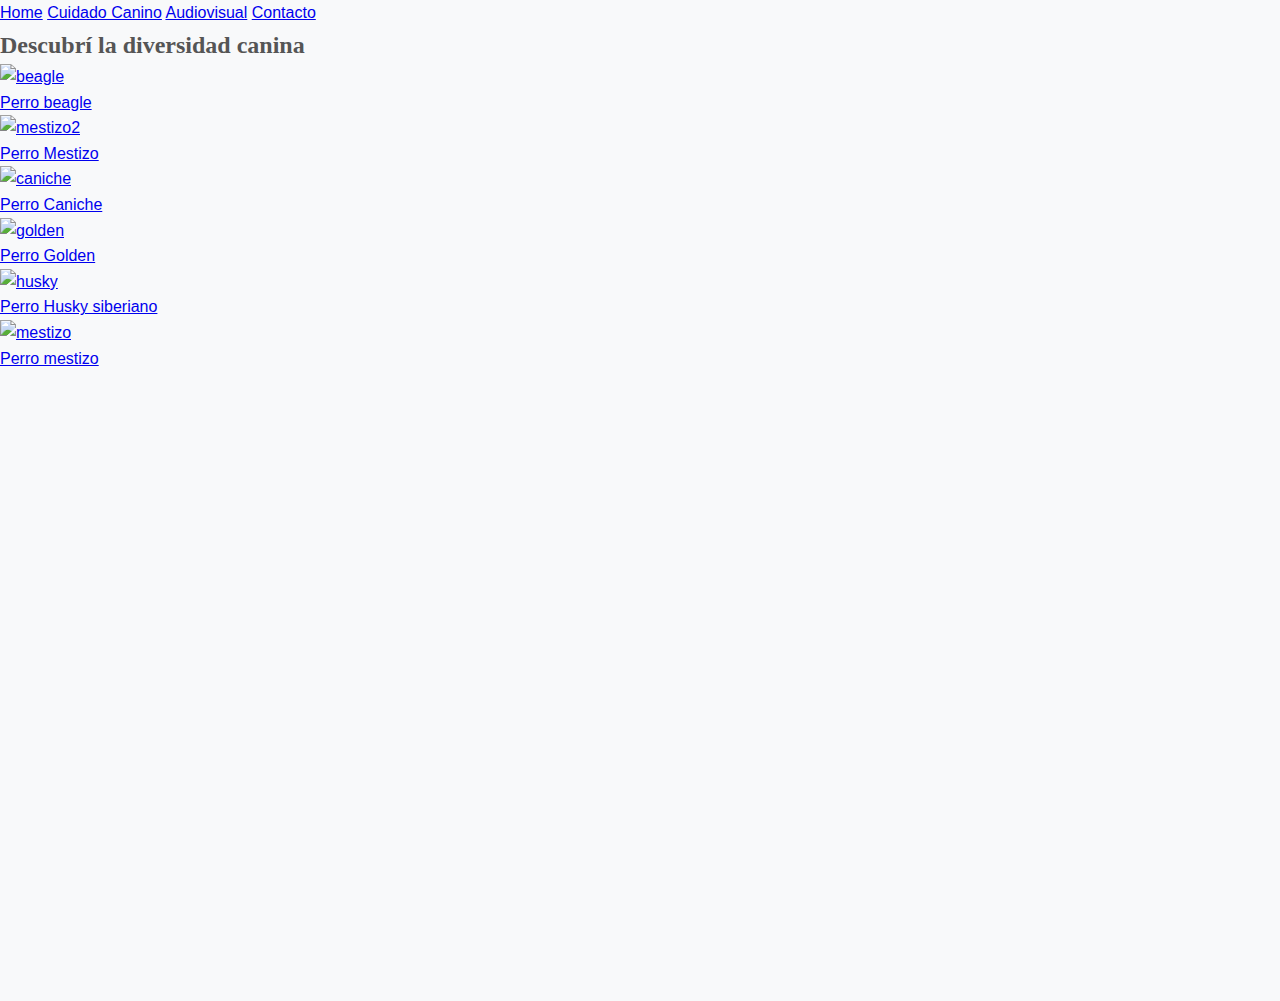
==== audiovisual.html @ 7851dc55 "prueba" ====
<!DOCTYPE html>
<html lang="es">
<head>
  <meta charset="UTF-8">
  <meta name="viewport" content="width=device-width, initial-scale=1.0">
  <title>Actividad Practica 01</title>
  <meta name="description" content="Actividad Practica 01 - Proyecto Integrador I - 2024">
  <meta name="author" content="Grupo 2 - Basualdo/Cuda/Heredia/Juarez/Lopez">
  <link rel="icon" href="URL del favicon" type="image/x-icon">
  <link rel="stylesheet" href="../assets/css/style.css">
  <script src="../assets/js/script.js"></script>
   
</head>

<body>

<!--Barra de Navegacion-->

<nav class="navbar" id="navbar">
  <div class="container-fluid">
    <a href="index.html">Home</a>
    <a href="cuidado_canino.html">Cuidado Canino</a>
    <a href="audiovisual.html">Audiovisual</a>
    <a href="contacto.html">Contacto</a>
  
    
  </div>
</nav>
 
<h2> Descubrí la diversidad canina </h2>
    <section class="centrado">
      <div class="gallery">
         <a href="assets/img/beagle.jpg" target="_blank"><img src="assets/img/beagle.jpg" alt="beagle" width="600"> 
          <div class="desc"> Perro beagle</div>
      </div>

      <div class="gallery">
         <a href="assets/img/mestizo2.jpg" target="_blank"><img src="assets/img/mestizo2.jpg" alt="mestizo2" width="600">
          <div class="desc"> Perro Mestizo </div>
     </div>

      <div class="gallery">
         <a href="assets/img/caniche.jpg" target="_blank"><img src="assets/img/caniche.jpg" alt="caniche" width="600">
         <div class="desc"> Perro Caniche </div>
     </div>
    
     <div class="gallery">
         <a href="assets/img/golden.jpg" target="_blank"> <img src="assets/img/golden.jpg" alt="golden" width="600">
         <div class="desc"> Perro Golden</div>
     </div>

     <div class="gallery">
         <a href="assets/img/husky.jpg" target="_blank"><img src="assets/img/husky.jpg" alt="husky" width="600">
         <div class="desc"> Perro Husky siberiano </div>
     </div>

     <div class="gallery">
         <a href="assets/img/mestizo.jpg" target="_blank"> <img src="assets/img/mestizo.jpg" alt="mestizo" width="600">
          <div class="desc"> Perro mestizo</div>
     </div>
        
        
    </section>



  <section class="centrado"> 
    <div class="video-container">
        <video src="assets/img/perros jugando 1.MP4" autoplay muted></video>
    </div>

    <div class="video-container">
        <video src="assets/img/perros jugando 2.MP4" autoplay muted></video>
    </div>

    <div class="video-container">
        <video src="assets/img/perros jugando 3.MP4" autoplay muted></video>
    </div>

    <div class="video-container">
        <video src="assets/img/perros jugando 4.MP4" autoplay muted></video>
    </div>
   
    </section>


    
  <footer>

  </footer>
  
</body>

</html>
---- assets/css/style.css ----
body {
  font-family: 'Montserrat', sans-serif;
  line-height: 1.6;
  color: #333;
  margin: 0;
  padding: 0;
  background-color: #f8f9fa;
}
header {
  background-color: #ffcc80;
  padding: 20px;
  text-align: center;
}
header h1 {
  font-family: 'Chewy', cursive;
  margin: 0;
  color: #555;
}
header ul {
  list-style: none;
  padding: 0;
}
header ul li {
  display: inline;
  margin-right: 15px;
}
header ul li a:hover {
  color: #f2f2f2;
}

header ul li a {
  text-decoration: none;
  color: #333;
  font-weight: bold;
}
header ul li a.active {
  color: #555;
}
h2 {
  font-family: 'Chewy', cursive;
  color: #555;

  margin: 0;
  padding: 0;
}
.container {
  max-width: 100%;
  margin: 0 auto;
  padding: 20px;
}
.container h3 {
  font-family: 'Chewy', cursive;
  color: #555;
}
.container p {
  margin-bottom: 20px;
}
.image {
  float: right;
  margin: 0 0 20px 20px;
  max-width: 25%;
  height: auto;
}


.image2 {
  float: left;
  margin: 0 20px 20px 0;
  max-width: 25%;
  height: auto;
}
.article {
float: left;
width: 70%;
background-color: #FFF;
padding: 10px;
margin: 10px;
border: 1px solid #CCC;
}
.image3 {
  float: right;
  clear: both;
  margin: 0 0 20px 20px;
  max-width: 25%;
  height: auto;
}
.footer {
  background-color: #ffcc80;
  text-align: center;
  padding: 10px;
  clear: both;
}
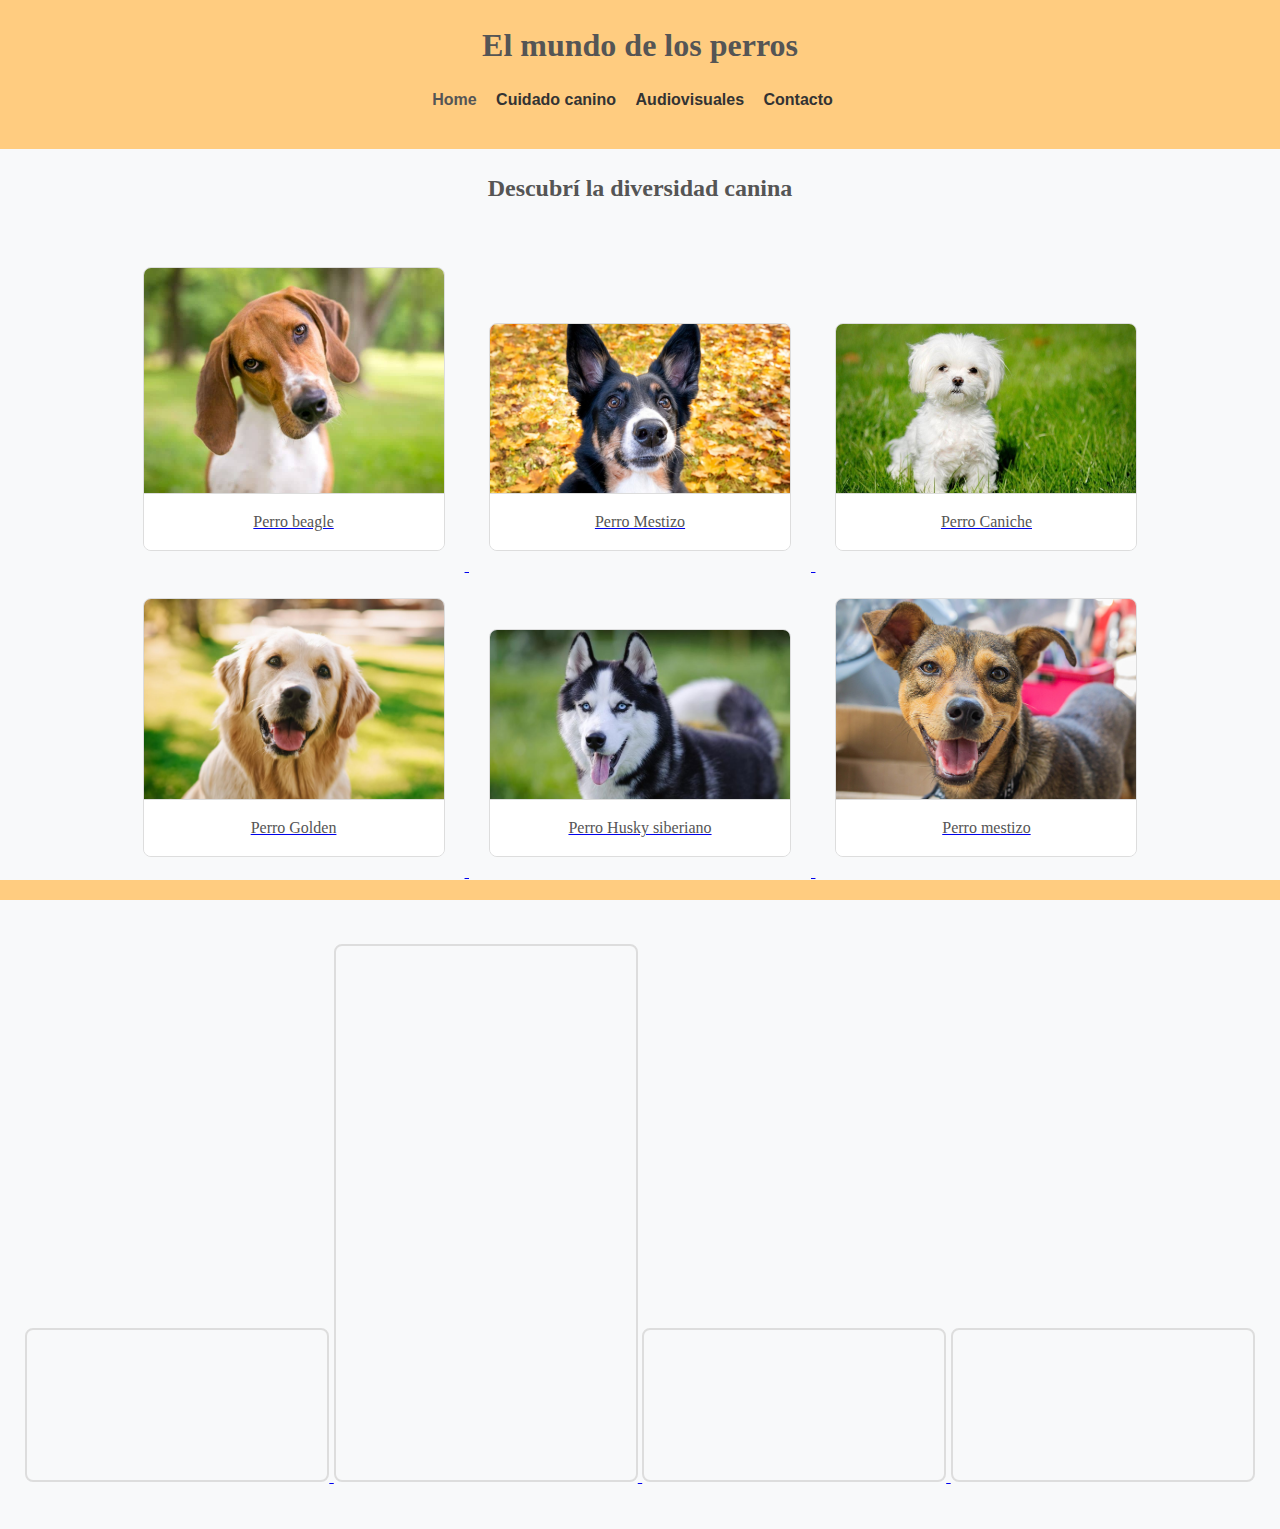
==== commit 6e6a9f39: "nuevoscambios" ====
--- a/audiovisual.html
+++ b/audiovisual.html
@@ -7,7 +7,7 @@
   <meta name="description" content="Actividad Practica 01 - Proyecto Integrador I - 2024">
   <meta name="author" content="Grupo 2 - Basualdo/Cuda/Heredia/Juarez/Lopez">
   <link rel="icon" href="URL del favicon" type="image/x-icon">
-  <link rel="stylesheet" href="../assets/css/style.css">
+  <link rel="stylesheet" href="estilo-audiovisual/estilo.css">
   <script src="../assets/js/script.js"></script>
    
 </head>
@@ -16,46 +16,61 @@
 
 <!--Barra de Navegacion-->
 
-<nav class="navbar" id="navbar">
-  <div class="container-fluid">
-    <a href="index.html">Home</a>
-    <a href="cuidado_canino.html">Cuidado Canino</a>
-    <a href="audiovisual.html">Audiovisual</a>
-    <a href="contacto.html">Contacto</a>
+<!-- Encabezado -->
+
+<header>
+
+  <h1>El mundo de los perros</h1>
   
-    
-  </div>
-</nav>
+  <nav>
+  
+  <!-- Lista de navegación -->
+  
+  <ul>
+  
+  <li><a class="active" href="index.html">Home</a></li>
+  
+  <li><a href="cuidado_canino.html">Cuidado canino</a></li>
+  
+  <li><a href="audiovisual.html">Audiovisuales</a></li>
+  
+  <li><a href="contacto.html">Contacto</a></li>
+  
+  </ul>
+  
+  </nav>
+  
+  </header>
  
 <h2> Descubrí la diversidad canina </h2>
     <section class="centrado">
       <div class="gallery">
-         <a href="assets/img/beagle.jpg" target="_blank"><img src="assets/img/beagle.jpg" alt="beagle" width="600"> 
+         <a href="assets/media/beagle.jpg" target="_blank"><img src="assets/media/beagle.jpg" alt="beagle" width="600"> 
           <div class="desc"> Perro beagle</div>
       </div>
 
       <div class="gallery">
-         <a href="assets/img/mestizo2.jpg" target="_blank"><img src="assets/img/mestizo2.jpg" alt="mestizo2" width="600">
+         <a href="assets/media/mestizo 2.jpg" target="_blank"><img src="assets/media/mestizo 2.jpg" alt="mestizo2" width="600">
           <div class="desc"> Perro Mestizo </div>
      </div>
 
       <div class="gallery">
-         <a href="assets/img/caniche.jpg" target="_blank"><img src="assets/img/caniche.jpg" alt="caniche" width="600">
+         <a href="assets/media/caniche.jpg" target="_blank"><img src="assets/media/caniche.jpg" alt="caniche" width="600">
          <div class="desc"> Perro Caniche </div>
      </div>
     
      <div class="gallery">
-         <a href="assets/img/golden.jpg" target="_blank"> <img src="assets/img/golden.jpg" alt="golden" width="600">
+         <a href="assets/media/golden.jpg" target="_blank"> <img src="assets/media/golden.jpg" alt="golden" width="600">
          <div class="desc"> Perro Golden</div>
      </div>
 
      <div class="gallery">
-         <a href="assets/img/husky.jpg" target="_blank"><img src="assets/img/husky.jpg" alt="husky" width="600">
+         <a href="assets/media/husky.jpg" target="_blank"><img src="assets/media/husky.jpg" alt="husky" width="600">
          <div class="desc"> Perro Husky siberiano </div>
      </div>
 
      <div class="gallery">
-         <a href="assets/img/mestizo.jpg" target="_blank"> <img src="assets/img/mestizo.jpg" alt="mestizo" width="600">
+         <a href="assets/media/mestizo.jpg" target="_blank"> <img src="assets/media/mestizo.jpg" alt="mestizo" width="600">
           <div class="desc"> Perro mestizo</div>
      </div>
         
@@ -66,19 +81,19 @@
 
   <section class="centrado"> 
     <div class="video-container">
-        <video src="assets/img/perros jugando 1.MP4" autoplay muted></video>
+        <video src="assets/media/perros jugando 1.MP4" autoplay muted></video>
     </div>
 
     <div class="video-container">
-        <video src="assets/img/perros jugando 2.MP4" autoplay muted></video>
+        <video src="assets/media/perros jugando 2.MP4" autoplay muted></video>
     </div>
 
     <div class="video-container">
-        <video src="assets/img/perros jugando 3.MP4" autoplay muted></video>
+        <video src="assets/media/perros jugando 3.MP4" autoplay muted></video>
     </div>
 
     <div class="video-container">
-        <video src="assets/img/perros jugando 4.MP4" autoplay muted></video>
+        <video src="assets/media/perros jugando 4.MP4" autoplay muted></video>
     </div>
    
     </section>
--- a/estilo-audiovisual/estilo.css
+++ b/estilo-audiovisual/estilo.css
@@ -0,0 +1,109 @@
+body {
+    font-family: 'Montserrat', sans-serif;
+    line-height: 1.6;
+    color: #333;
+    margin: 0;
+    padding: 0;
+    background-color: #f8f9fa;
+}
+
+header {
+    background-color: #ffcc80;
+    padding: 20px;
+    text-align: center;
+}
+
+header h1 {
+    font-family: 'Chewy', cursive;
+    margin: 0;
+    color: #555;
+}
+
+header ul {
+    list-style: none;
+    padding: 0;
+}
+
+header ul li {
+    display: inline;
+    margin-right: 15px;
+}
+
+header ul li a {
+    text-decoration: none;
+    color: #333;
+    font-weight: bold;
+}
+
+header ul li a:hover {
+    color: #f2f2f2;
+}
+
+header ul li a.active {
+    color: #555;
+}
+
+.centrado {
+    text-align: center;
+    padding: 20px;
+}
+
+.gallery {
+    display: inline-block;
+    margin: 20px;
+    border: 1px solid #ddd;
+    border-radius: 8px;
+    overflow: hidden;
+    width: 300px; /* Puedes ajustar este valor según necesites */
+}
+
+.gallery img {
+    width: 100%;
+    height: auto;
+    display: block;
+}
+
+.desc {
+    padding: 15px;
+    text-align: center;
+    font-family: 'Chewy', cursive;
+    color: #555;
+    background-color: #fff;
+    border-top: 1px solid #ddd;
+}
+.video-container {
+    display: inline-block;
+    margin: 20px auto;
+}
+
+.video-container video {
+    width: 300px; 
+    border: 2px solid #ddd;
+    border-radius: 8px;
+}
+
+
+footer {
+    background-color: #ffcc80;
+    text-align: center;
+    padding: 10px;
+    clear: both;
+    position: fixed;
+    width: 100%;
+    bottom: 0;
+}
+
+h2, h3 {
+    font-family: 'Chewy', cursive;
+    color: #555;
+    text-align: center;
+    font-weight: bold; 
+    text-decoration: none;
+}
+
+h3 {
+    text-decoration: none !important; /* Añadida una regla más específica para h3 */
+}
+.centro {
+    text-align: center;
+}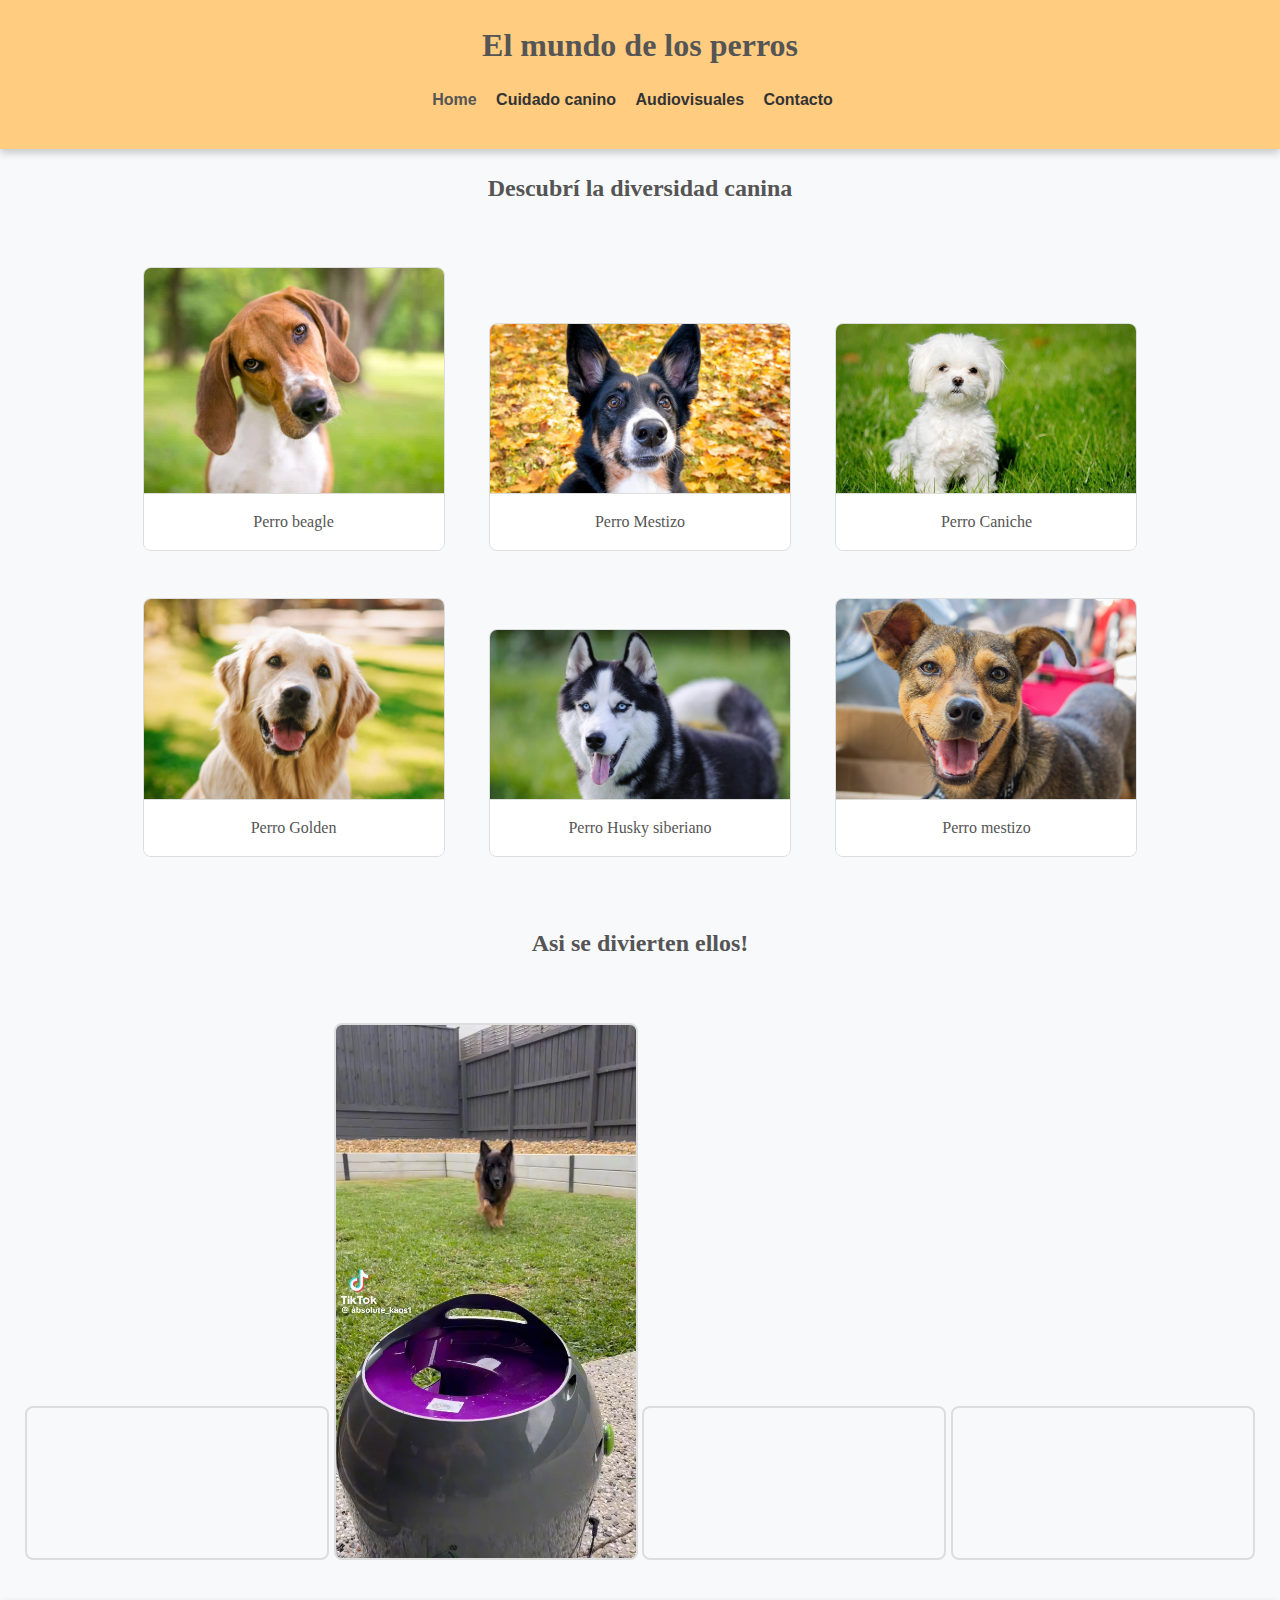
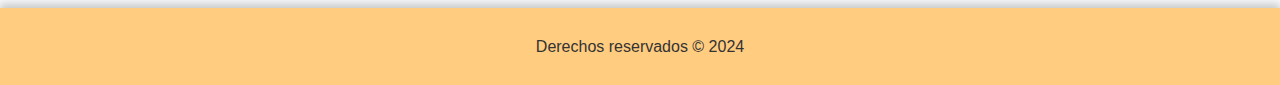
==== commit d95f3e97: "nuevos archivos css" ====
--- a/audiovisual.html
+++ b/audiovisual.html
@@ -7,7 +7,10 @@
   <meta name="description" content="Actividad Practica 01 - Proyecto Integrador I - 2024">
   <meta name="author" content="Grupo 2 - Basualdo/Cuda/Heredia/Juarez/Lopez">
   <link rel="icon" href="URL del favicon" type="image/x-icon">
-  <link rel="stylesheet" href="estilo-audiovisual/estilo.css">
+  <link rel="stylesheet" href="assets/css/audivisual.css">
+  <link rel="stylesheet" href="assets/css/header.css">
+  <link rel="stylesheet" href="assets/css/footer.css">
+  
   <script src="../assets/js/script.js"></script>
    
 </head>
@@ -45,64 +48,62 @@
 <h2> Descubrí la diversidad canina </h2>
     <section class="centrado">
       <div class="gallery">
-         <a href="assets/media/beagle.jpg" target="_blank"><img src="assets/media/beagle.jpg" alt="beagle" width="600"> 
+         <a href="assets/media/img/beagle.jpg" target="_blank"><img src="assets/media/img/beagle.jpg" alt="beagle" width="600"> </a>
           <div class="desc"> Perro beagle</div>
       </div>
-
+    
       <div class="gallery">
-         <a href="assets/media/mestizo 2.jpg" target="_blank"><img src="assets/media/mestizo 2.jpg" alt="mestizo2" width="600">
+         <a href="assets/media/img/mestizo 2.jpg" target="_blank"><img src="assets/media/img/mestizo 2.jpg" alt="mestizo2" width="600"> </a>
           <div class="desc"> Perro Mestizo </div>
      </div>
 
       <div class="gallery">
-         <a href="assets/media/caniche.jpg" target="_blank"><img src="assets/media/caniche.jpg" alt="caniche" width="600">
+         <a href="assets/media/img/caniche.jpg" target="_blank"><img src="assets/media/img/caniche.jpg" alt="caniche" width="600"></a>
          <div class="desc"> Perro Caniche </div>
      </div>
     
      <div class="gallery">
-         <a href="assets/media/golden.jpg" target="_blank"> <img src="assets/media/golden.jpg" alt="golden" width="600">
+         <a href="assets/media/img/golden.jpg" target="_blank"> <img src="assets/media/img/golden.jpg" alt="golden" width="600"></a>
          <div class="desc"> Perro Golden</div>
      </div>
 
      <div class="gallery">
-         <a href="assets/media/husky.jpg" target="_blank"><img src="assets/media/husky.jpg" alt="husky" width="600">
+         <a href="assets/media/img/husky.jpg" target="_blank"><img src="assets/media/img/husky.jpg" alt="husky" width="600"></a>
          <div class="desc"> Perro Husky siberiano </div>
      </div>
 
      <div class="gallery">
-         <a href="assets/media/mestizo.jpg" target="_blank"> <img src="assets/media/mestizo.jpg" alt="mestizo" width="600">
+          <a href="assets/media/img/mestizo.jpg" target="_blank"> <img src="assets/media/img/mestizo.jpg" alt="mestizo" width="600"></a>
           <div class="desc"> Perro mestizo</div>
      </div>
         
         
     </section>
 
-
-
+<h2> Asi se divierten ellos! </h2>
+    
   <section class="centrado"> 
     <div class="video-container">
-        <video src="assets/media/perros jugando 1.MP4" autoplay muted></video>
+        <video src="assets/media/videos/perros jugando 1.MP4" autoplay muted></video>
     </div>
 
     <div class="video-container">
-        <video src="assets/media/perros jugando 2.MP4" autoplay muted></video>
+        <video src="assets/media/videos/perros jugando 2.MP4" autoplay muted></video>
     </div>
 
     <div class="video-container">
-        <video src="assets/media/perros jugando 3.MP4" autoplay muted></video>
+        <video src="assets/media/videos/perros jugando 3.MP4" autoplay muted></video>
     </div>
 
     <div class="video-container">
-        <video src="assets/media/perros jugando 4.MP4" autoplay muted></video>
+        <video src="assets/media/videos/perros jugando 4.MP4" autoplay muted></video>
     </div>
    
     </section>
 
-
-    
-  <footer>
-
-  </footer>
+  <footer class="footer"> 
+    <p>Derechos reservados &copy; 2024</p>
+  </footer> 
   
 </body>
 
--- a/assets/css/audivisual.css
+++ b/assets/css/audivisual.css
@@ -0,0 +1,62 @@
+body {
+    font-family: 'Montserrat', sans-serif;
+    line-height: 1.6;
+    color: #333;
+    margin: 0;
+    padding: 0;
+    background-color: #f8f9fa;
+}
+
+.centrado {
+    text-align: center;
+    padding: 20px;
+}
+
+.gallery {
+    display: inline-block;
+    margin: 20px;
+    border: 1px solid #ddd;
+    border-radius: 8px;
+    overflow: hidden;
+    width: 300px; 
+}
+
+
+.gallery:hover {
+    transform: scale(1.05); /* Agranda la imagen al pasar el cursor */
+}
+
+.gallery img {
+    width: 100%;
+    height: auto;
+    display: block;
+}
+
+.desc {
+    padding: 15px;
+    text-align: center;
+    font-family: 'Chewy', cursive;
+    color: #555;
+    background-color: #fff;
+    border-top: 1px solid #ddd;
+}
+.video-container {
+    display: inline-block;
+    margin: 20px auto;
+}
+
+.video-container video {
+    width: 300px; 
+    border: 2px solid #ddd;
+    border-radius: 8px;
+}
+
+
+h2 {
+    font-family: 'Chewy', cursive;
+    color: #555;
+    text-align: center;
+    font-weight: bold; 
+    text-decoration: none;
+}
+
--- a/assets/css/header.css
+++ b/assets/css/header.css
@@ -0,0 +1,42 @@
+header {
+    background-color: #ffcc80; /* Color de fondo del encabezado */
+    padding: 20px; /* Relleno interno */
+    text-align: center; /* Centrar contenido */
+    box-shadow: 0 4px 8px rgba(0, 0, 0, 0.2); /* Sombra del encabezado */
+  }
+  
+  /* Estilo del título en el encabezado */
+  header h1 {
+    font-family: 'Chewy', cursive; /* Fuente del título */
+    margin: 0; /* Eliminar margen */
+    color: #555; /* Color del texto del título */
+  }
+  
+  /* Estilo de la lista de navegación en el encabezado */
+  header ul {
+    list-style: none; /* Eliminar viñetas de la lista */
+    padding: 0; /* Eliminar relleno */
+  }
+  
+  /* Estilo de los elementos de la lista de navegación */
+  header ul li {
+    display: inline; /* Mostrar elementos en línea */
+    margin-right: 15px; /* Margen derecho */
+  }
+  
+  /* Estilo de los enlaces en la lista de navegación al pasar el cursor por encima */
+  header ul li a:hover { 
+    color: #f2f2f2; /* Cambiar color al pasar el cursor */
+  }
+  
+  /* Estilo de los enlaces en la lista de navegación */
+  header ul li a {
+    text-decoration: none; /* Eliminar subrayado */
+    color: #333; /* Color del texto */
+    font-weight: bold; /* Texto en negrita */
+  }
+  
+  /* Estilo del enlace activo en la lista de navegación */
+  header ul li a.active {
+    color: #555; /* Color del enlace activo */
+  }--- a/assets/css/footer.css
+++ b/assets/css/footer.css
@@ -0,0 +1,7 @@
+.footer { 
+    background-color: #ffcc80; /* Color de fondo del pie de página */
+    text-align: center; /* Centrar texto */
+    padding: 10px; /* Relleno interno */
+    clear: both; /* Limpiar flotación */
+    box-shadow: 0 -4px 8px rgba(0, 0, 0, 0.2); /* Sombra del pie de página */
+  }  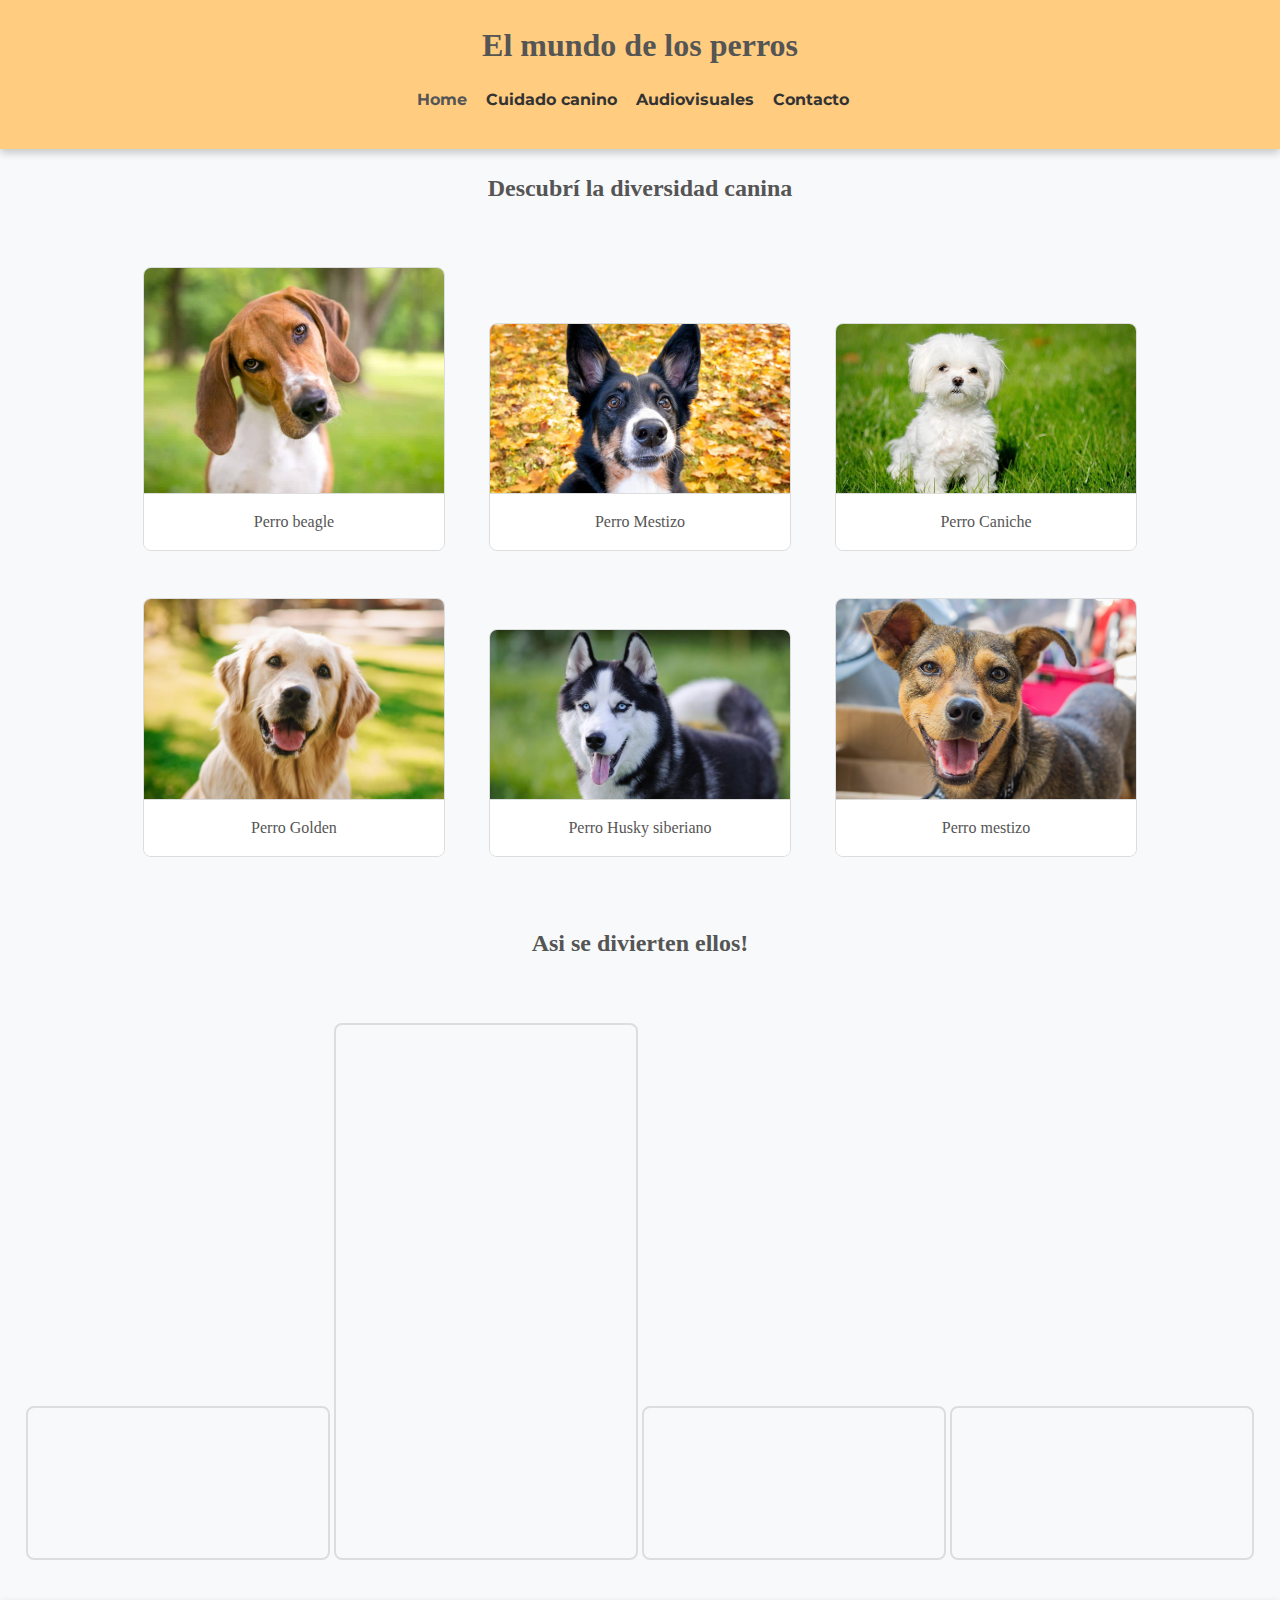
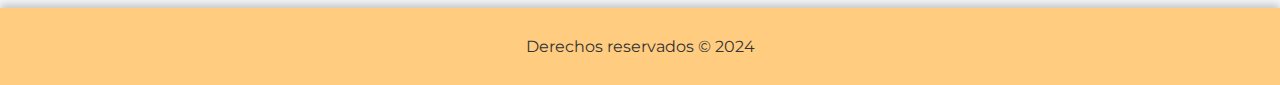
==== commit e72e626e: "cambios en html" ====
--- a/audiovisual.html
+++ b/audiovisual.html
@@ -1,5 +1,6 @@
 <!DOCTYPE html>
 <html lang="es">
+
 <head>
   <meta charset="UTF-8">
   <meta name="viewport" content="width=device-width, initial-scale=1.0">
@@ -10,103 +11,108 @@
   <link rel="stylesheet" href="assets/css/audivisual.css">
   <link rel="stylesheet" href="assets/css/header.css">
   <link rel="stylesheet" href="assets/css/footer.css">
-  
+  <link href="https://fonts.googleapis.com/css2?family=Montserrat:wght@400;700&family=Chewy&display=swap"
+    rel="stylesheet">
   <script src="../assets/js/script.js"></script>
-   
+
 </head>
 
 <body>
 
-<!--Barra de Navegacion-->
+  <!--Barra de Navegacion-->
 
-<!-- Encabezado -->
+  <!-- Encabezado -->
 
-<header>
+  <header>
 
-  <h1>El mundo de los perros</h1>
-  
-  <nav>
-  
-  <!-- Lista de navegación -->
-  
-  <ul>
-  
-  <li><a class="active" href="index.html">Home</a></li>
-  
-  <li><a href="cuidado_canino.html">Cuidado canino</a></li>
-  
-  <li><a href="audiovisual.html">Audiovisuales</a></li>
-  
-  <li><a href="contacto.html">Contacto</a></li>
-  
-  </ul>
-  
-  </nav>
-  
+    <h1>El mundo de los perros</h1>
+
+    <nav>
+
+      <!-- Lista de navegación -->
+
+      <ul>
+
+        <li><a class="active" href="index.html">Home</a></li>
+
+        <li><a href="cuidado_canino.html">Cuidado canino</a></li>
+
+        <li><a href="audiovisual.html">Audiovisuales</a></li>
+
+        <li><a href="contacto.html">Contacto</a></li>
+
+      </ul>
+
+    </nav>
+
   </header>
- 
-<h2> Descubrí la diversidad canina </h2>
-    <section class="centrado">
-      <div class="gallery">
-         <a href="assets/media/img/beagle.jpg" target="_blank"><img src="assets/media/img/beagle.jpg" alt="beagle" width="600"> </a>
-          <div class="desc"> Perro beagle</div>
-      </div>
-    
-      <div class="gallery">
-         <a href="assets/media/img/mestizo 2.jpg" target="_blank"><img src="assets/media/img/mestizo 2.jpg" alt="mestizo2" width="600"> </a>
-          <div class="desc"> Perro Mestizo </div>
-     </div>
 
-      <div class="gallery">
-         <a href="assets/media/img/caniche.jpg" target="_blank"><img src="assets/media/img/caniche.jpg" alt="caniche" width="600"></a>
-         <div class="desc"> Perro Caniche </div>
-     </div>
-    
-     <div class="gallery">
-         <a href="assets/media/img/golden.jpg" target="_blank"> <img src="assets/media/img/golden.jpg" alt="golden" width="600"></a>
-         <div class="desc"> Perro Golden</div>
-     </div>
+  <h2> Descubrí la diversidad canina </h2>
+  <section class="centrado">
+    <div class="gallery">
+      <a href="assets/media/img/beagle.jpg" target="_blank"><img src="assets/media/img/beagle.jpg" alt="beagle"
+          width="600"> </a>
+      <div class="desc"> Perro beagle</div>
+    </div>
 
-     <div class="gallery">
-         <a href="assets/media/img/husky.jpg" target="_blank"><img src="assets/media/img/husky.jpg" alt="husky" width="600"></a>
-         <div class="desc"> Perro Husky siberiano </div>
-     </div>
+    <div class="gallery">
+      <a href="assets/media/img/mestizo 2.jpg" target="_blank"><img src="assets/media/img/mestizo 2.jpg" alt="mestizo2"
+          width="600"> </a>
+      <div class="desc"> Perro Mestizo </div>
+    </div>
 
-     <div class="gallery">
-          <a href="assets/media/img/mestizo.jpg" target="_blank"> <img src="assets/media/img/mestizo.jpg" alt="mestizo" width="600"></a>
-          <div class="desc"> Perro mestizo</div>
-     </div>
-        
-        
-    </section>
+    <div class="gallery">
+      <a href="assets/media/img/caniche.jpg" target="_blank"><img src="assets/media/img/caniche.jpg" alt="caniche"
+          width="600"></a>
+      <div class="desc"> Perro Caniche </div>
+    </div>
 
-<h2> Asi se divierten ellos! </h2>
-    
-  <section class="centrado"> 
+    <div class="gallery">
+      <a href="assets/media/img/golden.jpg" target="_blank"> <img src="assets/media/img/golden.jpg" alt="golden"
+          width="600"></a>
+      <div class="desc"> Perro Golden</div>
+    </div>
+
+    <div class="gallery">
+      <a href="assets/media/img/husky.jpg" target="_blank"><img src="assets/media/img/husky.jpg" alt="husky"
+          width="600"></a>
+      <div class="desc"> Perro Husky siberiano </div>
+    </div>
+
+    <div class="gallery">
+      <a href="assets/media/img/mestizo.jpg" target="_blank"> <img src="assets/media/img/mestizo.jpg" alt="mestizo"
+          width="600"></a>
+      <div class="desc"> Perro mestizo</div>
+    </div>
+
+
+  </section>
+
+  <h2> Asi se divierten ellos! </h2>
+
+  <section class="centrado">
     <div class="video-container">
-        <video src="assets/media/videos/perros jugando 1.MP4" autoplay muted></video>
+      <video src="assets/media/videos/perros jugando 1.MP4" autoplay muted></video>
     </div>
 
     <div class="video-container">
-        <video src="assets/media/videos/perros jugando 2.MP4" autoplay muted></video>
+      <video src="assets/media/videos/perros jugando 2.MP4" autoplay muted></video>
     </div>
 
     <div class="video-container">
-        <video src="assets/media/videos/perros jugando 3.MP4" autoplay muted></video>
+      <video src="assets/media/videos/perros jugando 3.MP4" autoplay muted></video>
     </div>
 
     <div class="video-container">
-        <video src="assets/media/videos/perros jugando 4.MP4" autoplay muted></video>
+      <video src="assets/media/videos/perros jugando 4.MP4" autoplay muted></video>
     </div>
-   
-    </section>
 
-  <footer class="footer"> 
+  </section>
+
+  <footer class="footer">
     <p>Derechos reservados &copy; 2024</p>
-  </footer> 
-  
+  </footer>
+
 </body>
 
-</html>
-
-
+</html>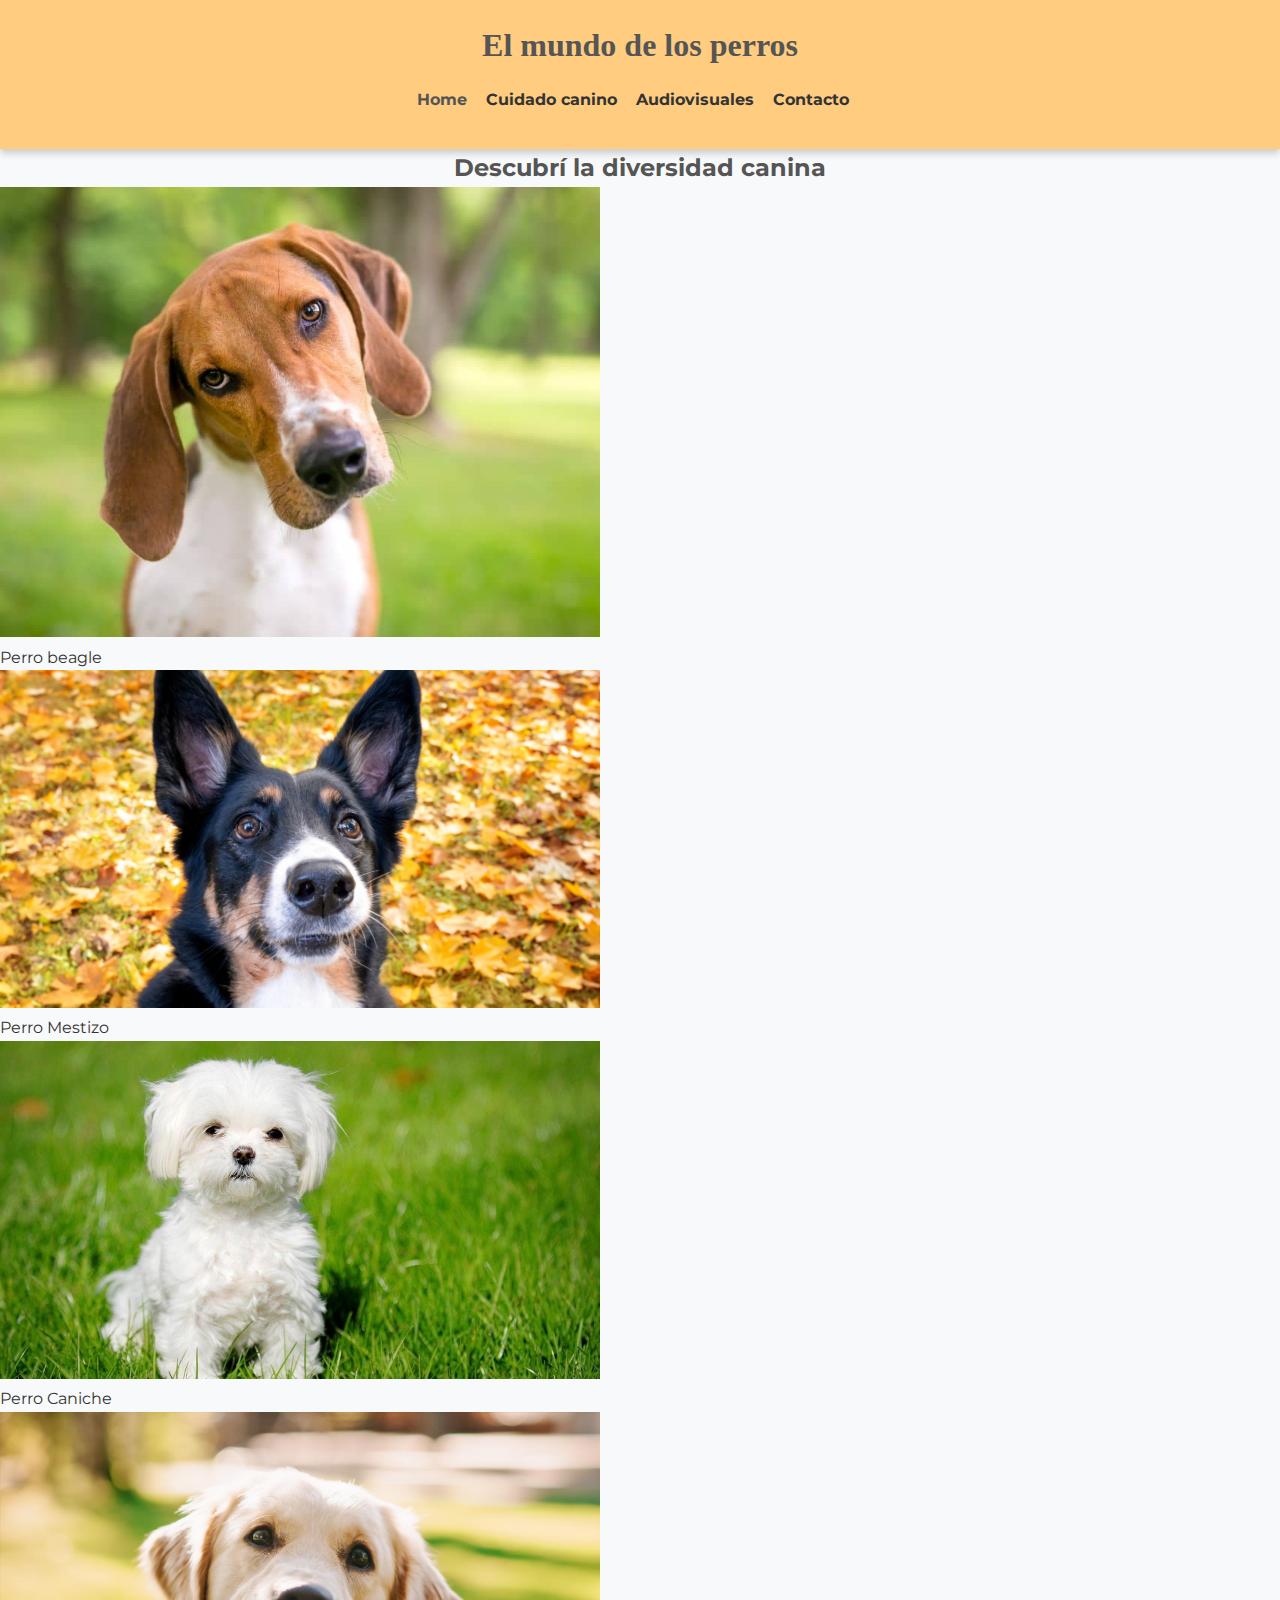
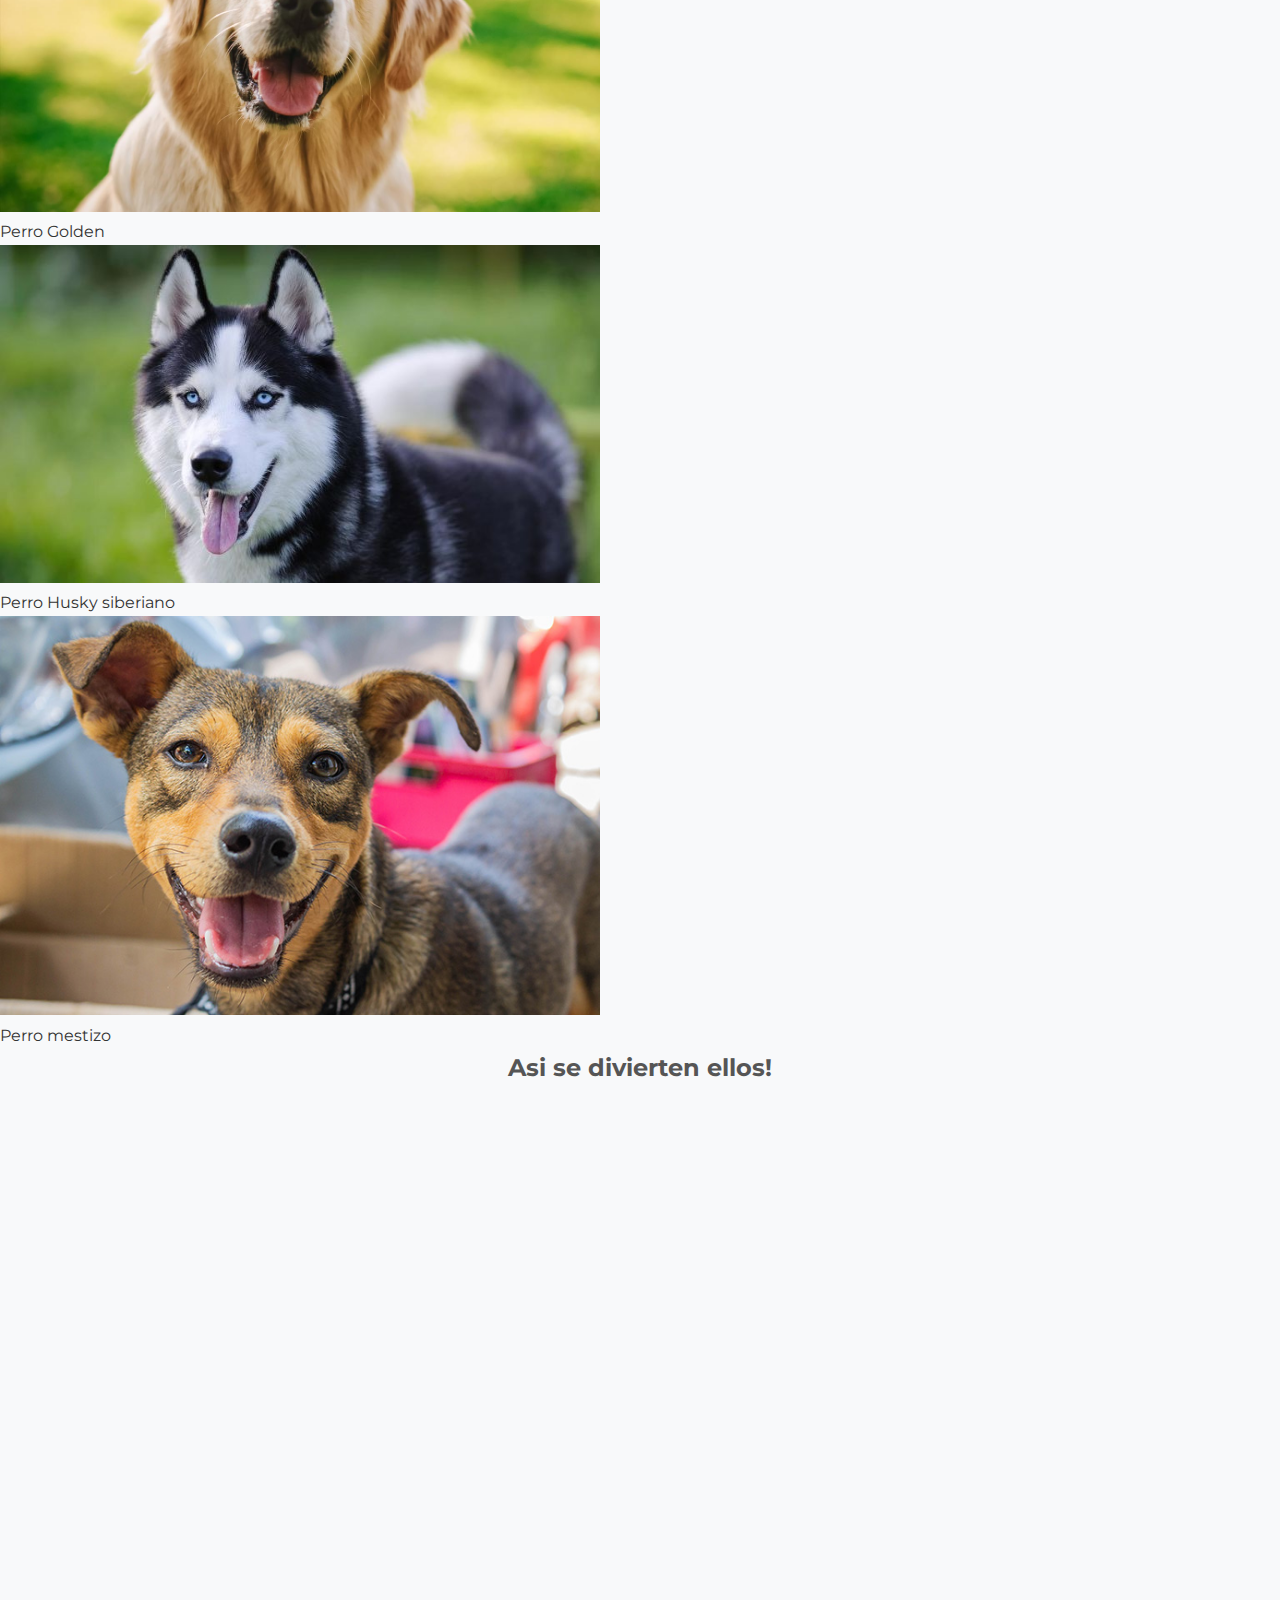
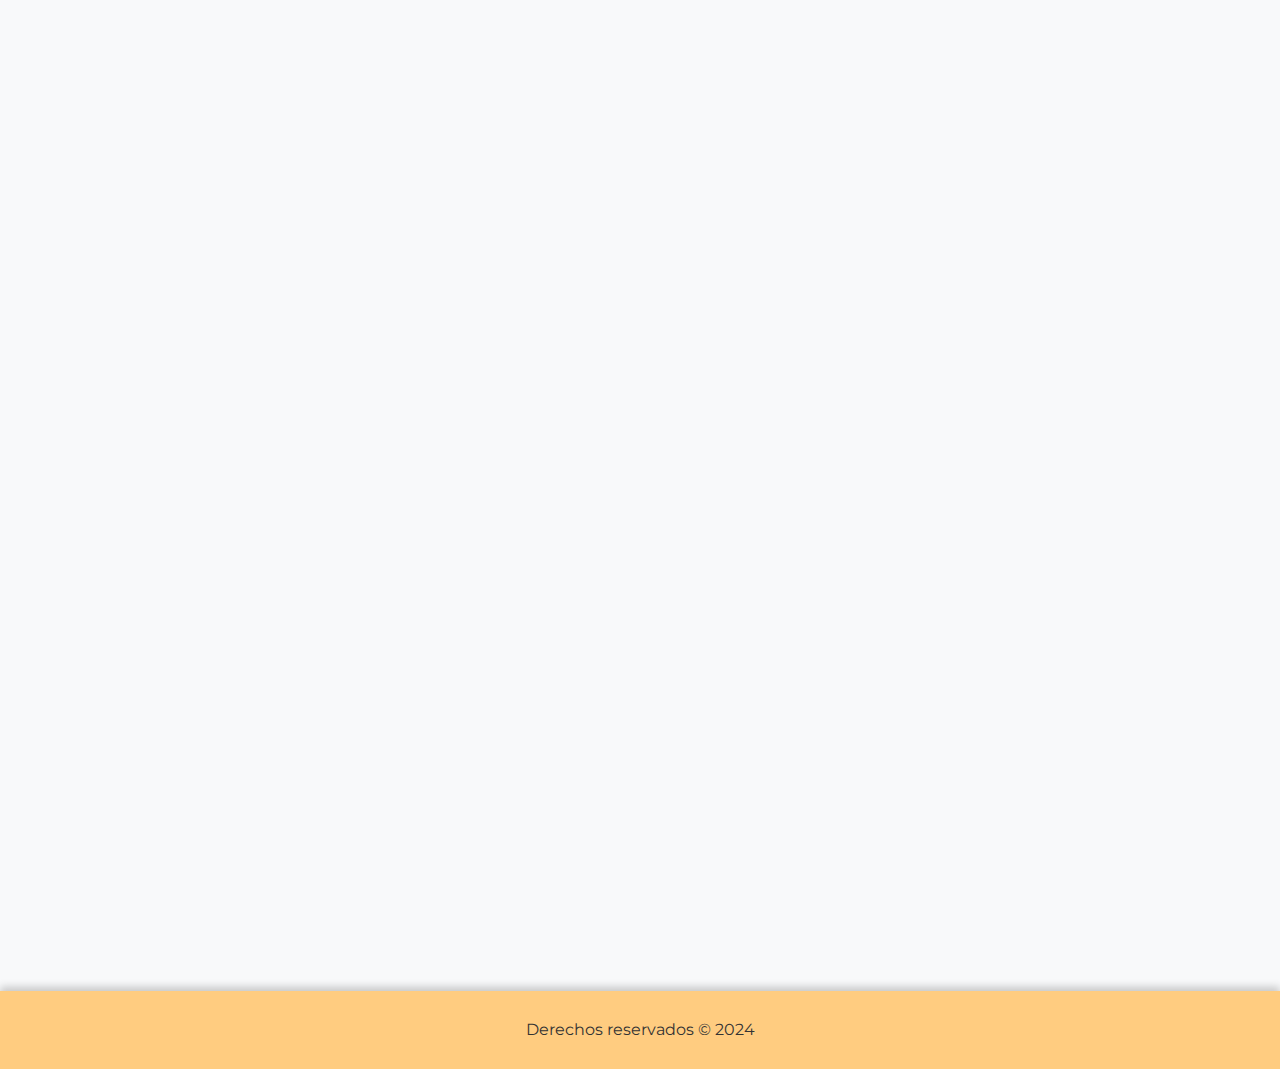
==== commit f95b239e: "actualizar datos y estilos de tabla" ====
--- a/audiovisual.html
+++ b/audiovisual.html
@@ -7,112 +7,92 @@
   <title>Actividad Practica 01</title>
   <meta name="description" content="Actividad Practica 01 - Proyecto Integrador I - 2024">
   <meta name="author" content="Grupo 2 - Basualdo/Cuda/Heredia/Juarez/Lopez">
-  <link rel="icon" href="URL del favicon" type="image/x-icon">
-  <link rel="stylesheet" href="assets/css/audivisual.css">
-  <link rel="stylesheet" href="assets/css/header.css">
-  <link rel="stylesheet" href="assets/css/footer.css">
-  <link href="https://fonts.googleapis.com/css2?family=Montserrat:wght@400;700&family=Chewy&display=swap"
-    rel="stylesheet">
+  <link rel="icon" href="../assets/media/icons/pets.svg" type="image/x-icon">
+  <link rel="stylesheet" href="../assets/css/contacto.css">
+  <link rel="stylesheet" href="../assets/css/header.css">
+  <link rel="stylesheet" href="../assets/css/footer.css">
+  <link href="https://fonts.googleapis.com/css2?family=Montserrat:wght@400;700&family=Chewy&display=swap" rel="stylesheet">
   <script src="../assets/js/script.js"></script>
 
 </head>
 
 <body>
 
-  <!--Barra de Navegacion-->
-
-  <!-- Encabezado -->
-
   <header>
-
     <h1>El mundo de los perros</h1>
-
     <nav>
-
-      <!-- Lista de navegación -->
-
       <ul>
-
         <li><a class="active" href="index.html">Home</a></li>
-
         <li><a href="cuidado_canino.html">Cuidado canino</a></li>
-
         <li><a href="audiovisual.html">Audiovisuales</a></li>
-
         <li><a href="contacto.html">Contacto</a></li>
-
       </ul>
-
     </nav>
-
   </header>
-
+ 
   <h2> Descubrí la diversidad canina </h2>
   <section class="centrado">
     <div class="gallery">
-      <a href="assets/media/img/beagle.jpg" target="_blank"><img src="assets/media/img/beagle.jpg" alt="beagle"
-          width="600"> </a>
-      <div class="desc"> Perro beagle</div>
+       <a href="assets/media/img/beagle.jpg" target="_blank"><img src="assets/media/img/beagle.jpg" alt="beagle" width="600"> </a>
+        <div class="desc"> Perro beagle</div>
     </div>
+  
+    <div class="gallery">
+       <a href="assets/media/img/mestizo 2.jpg" target="_blank"><img src="assets/media/img/mestizo 2.jpg" alt="mestizo2" width="600"> </a>
+        <div class="desc"> Perro Mestizo </div>
+   </div>
 
     <div class="gallery">
-      <a href="assets/media/img/mestizo 2.jpg" target="_blank"><img src="assets/media/img/mestizo 2.jpg" alt="mestizo2"
-          width="600"> </a>
-      <div class="desc"> Perro Mestizo </div>
-    </div>
+       <a href="assets/media/img/caniche.jpg" target="_blank"><img src="assets/media/img/caniche.jpg" alt="caniche" width="600"></a>
+       <div class="desc"> Perro Caniche </div>
+   </div>
+  
+   <div class="gallery">
+       <a href="assets/media/img/golden.jpg" target="_blank"> <img src="assets/media/img/golden.jpg" alt="golden" width="600"></a>
+       <div class="desc"> Perro Golden</div>
+   </div>
 
-    <div class="gallery">
-      <a href="assets/media/img/caniche.jpg" target="_blank"><img src="assets/media/img/caniche.jpg" alt="caniche"
-          width="600"></a>
-      <div class="desc"> Perro Caniche </div>
-    </div>
+   <div class="gallery">
+       <a href="assets/media/img/husky.jpg" target="_blank"><img src="assets/media/img/husky.jpg" alt="husky" width="600"></a>
+       <div class="desc"> Perro Husky siberiano </div>
+   </div>
 
-    <div class="gallery">
-      <a href="assets/media/img/golden.jpg" target="_blank"> <img src="assets/media/img/golden.jpg" alt="golden"
-          width="600"></a>
-      <div class="desc"> Perro Golden</div>
-    </div>
+   <div class="gallery">
+        <a href="assets/media/img/mestizo.jpg" target="_blank"> <img src="assets/media/img/mestizo.jpg" alt="mestizo" width="600"></a>
+        <div class="desc"> Perro mestizo</div>
+   </div>
+      
+      
+  </section>
 
-    <div class="gallery">
-      <a href="assets/media/img/husky.jpg" target="_blank"><img src="assets/media/img/husky.jpg" alt="husky"
-          width="600"></a>
-      <div class="desc"> Perro Husky siberiano </div>
-    </div>
+<h2> Asi se divierten ellos! </h2>
+  
+<section class="centrado"> 
+  <div class="video-container">
+      <video src="assets/media/videos/perros jugando 1.MP4" autoplay muted></video>
+  </div>
 
-    <div class="gallery">
-      <a href="assets/media/img/mestizo.jpg" target="_blank"> <img src="assets/media/img/mestizo.jpg" alt="mestizo"
-          width="600"></a>
-      <div class="desc"> Perro mestizo</div>
-    </div>
+  <div class="video-container">
+      <video src="assets/media/videos/perros jugando 2.MP4" autoplay muted></video>
+  </div>
+
+  <div class="video-container">
+      <video src="assets/media/videos/perros jugando 3.MP4" autoplay muted></video>
+  </div>
+
+  <div class="video-container">
+      <video src="assets/media/videos/perros jugando 4.MP4" autoplay muted></video>
+  </div>
+ 
+  </section>
 
 
-  </section>
+    
+    <footer class="footer">
+      <p>Derechos reservados &copy; 2024</p>
+    </footer>
+  
+  </body>
+  
+  </html>
 
-  <h2> Asi se divierten ellos! </h2>
-
-  <section class="centrado">
-    <div class="video-container">
-      <video src="assets/media/videos/perros jugando 1.MP4" autoplay muted></video>
-    </div>
-
-    <div class="video-container">
-      <video src="assets/media/videos/perros jugando 2.MP4" autoplay muted></video>
-    </div>
-
-    <div class="video-container">
-      <video src="assets/media/videos/perros jugando 3.MP4" autoplay muted></video>
-    </div>
-
-    <div class="video-container">
-      <video src="assets/media/videos/perros jugando 4.MP4" autoplay muted></video>
-    </div>
-
-  </section>
-
-  <footer class="footer">
-    <p>Derechos reservados &copy; 2024</p>
-  </footer>
-
-</body>
-
-</html>--- a/assets/css/contacto.css
+++ b/assets/css/contacto.css
@@ -0,0 +1,49 @@
+body {
+  font-family: 'Montserrat', sans-serif;
+  line-height: 1.6;
+  color: #333;
+  margin: 0;
+  padding: 0;
+  background-color: #f8f9fa;
+}
+
+input[type=text],
+input[type=email],
+textarea,
+select {
+    width: 100%;
+    padding: 12px 20px;
+    margin: 8px 0;
+    display: inline-block;
+    border: 1px solid #ccc;
+    border-radius: 4px;
+    box-sizing: border-box;
+}
+
+input[type=submit] {
+    font-size: large;
+    font-weight: bold;
+    width: 100%;
+    background-color: #e7b365;
+    padding: 14px 20px;
+    margin: 8px 0;
+    border: none;
+    border-radius: 4px;
+    cursor: pointer;
+}
+
+input[type=submit]:hover {
+    background-color: #f0c380
+}
+
+div.contenedor-formulario {
+    border-radius: 5px;
+    background-color: #f2f2f2;
+    padding: 20px;
+}
+
+.contenedor-radio-motivo {
+    display: flex;
+    flex-direction: column;
+    margin-top: 20px;
+}--- a/assets/css/header.css
+++ b/assets/css/header.css
@@ -1,4 +1,4 @@
-header {
+  header {
     background-color: #ffcc80; /* Color de fondo del encabezado */
     padding: 20px; /* Relleno interno */
     text-align: center; /* Centrar contenido */
@@ -39,4 +39,12 @@
   /* Estilo del enlace activo en la lista de navegación */
   header ul li a.active {
     color: #555; /* Color del enlace activo */
-  }+  }
+  /* Estilo del subtítulo principal */
+h2 {
+  
+  color: #555; /* Color del texto */
+  margin: 0; /* Eliminar margen */
+  padding: 0; /* Eliminar relleno */
+  text-align: center; /* Centrar texto */
+}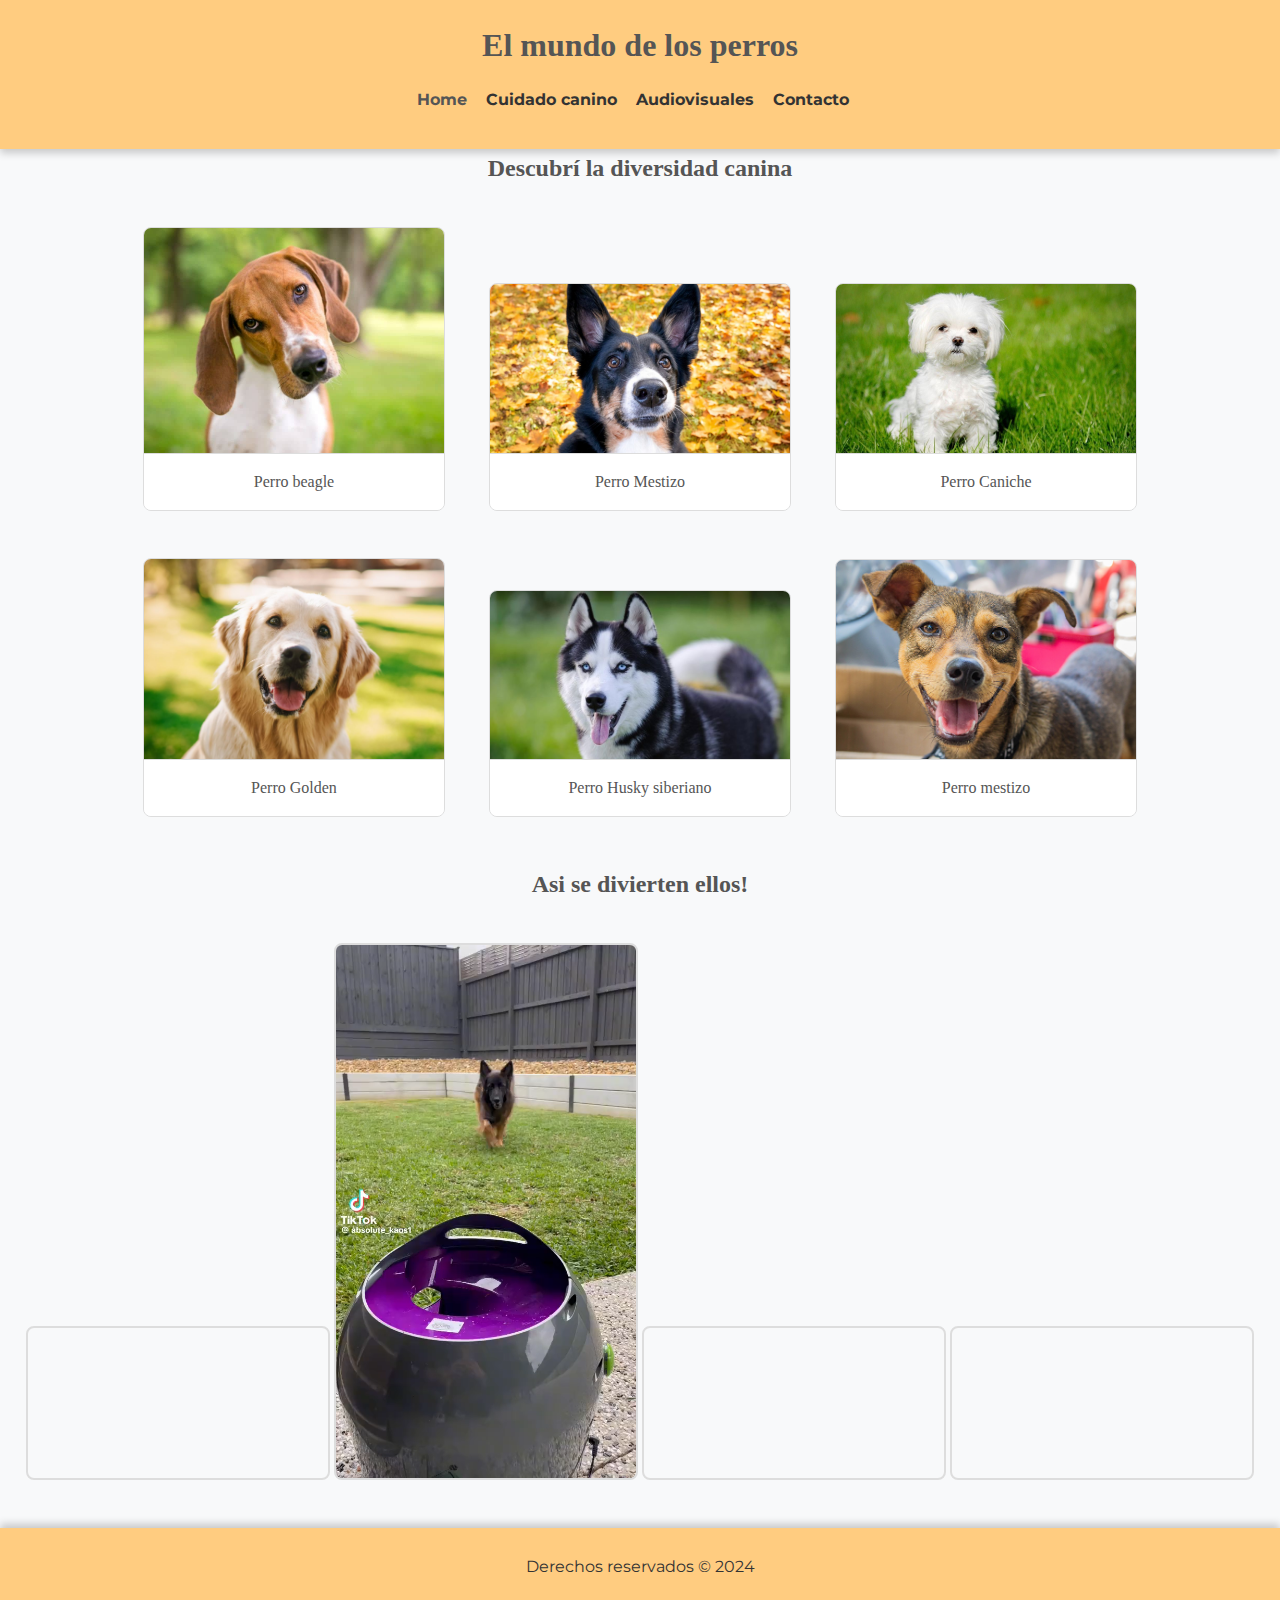
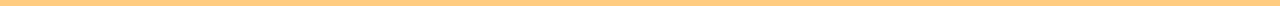
==== commit 3889bc35: "cambios en html" ====
--- a/audiovisual.html
+++ b/audiovisual.html
@@ -1,5 +1,6 @@
 <!DOCTYPE html>
 <html lang="es">
+
 
 <head>
   <meta charset="UTF-8">
@@ -7,92 +8,113 @@
   <title>Actividad Practica 01</title>
   <meta name="description" content="Actividad Practica 01 - Proyecto Integrador I - 2024">
   <meta name="author" content="Grupo 2 - Basualdo/Cuda/Heredia/Juarez/Lopez">
-  <link rel="icon" href="../assets/media/icons/pets.svg" type="image/x-icon">
-  <link rel="stylesheet" href="../assets/css/contacto.css">
-  <link rel="stylesheet" href="../assets/css/header.css">
-  <link rel="stylesheet" href="../assets/css/footer.css">
-  <link href="https://fonts.googleapis.com/css2?family=Montserrat:wght@400;700&family=Chewy&display=swap" rel="stylesheet">
+  <link rel="icon" href="URL del favicon" type="image/x-icon">
+  <link rel="stylesheet" href="assets/css/audivisual.css">
+  <link rel="stylesheet" href="assets/css/header.css">
+  <link rel="stylesheet" href="assets/css/footer.css">
+  <link href="https://fonts.googleapis.com/css2?family=Montserrat:wght@400;700&family=Chewy&display=swap"
+    rel="stylesheet">
   <script src="../assets/js/script.js"></script>
+
 
 </head>
 
 <body>
 
+  <!--Barra de Navegacion-->
+
+  <!-- Encabezado -->
+
   <header>
+
     <h1>El mundo de los perros</h1>
+
     <nav>
+
+      <!-- Lista de navegación -->
+
       <ul>
+
         <li><a class="active" href="index.html">Home</a></li>
+
         <li><a href="cuidado_canino.html">Cuidado canino</a></li>
+
         <li><a href="audiovisual.html">Audiovisuales</a></li>
+
         <li><a href="contacto.html">Contacto</a></li>
+
       </ul>
+
     </nav>
+
   </header>
- 
+
   <h2> Descubrí la diversidad canina </h2>
   <section class="centrado">
     <div class="gallery">
-       <a href="assets/media/img/beagle.jpg" target="_blank"><img src="assets/media/img/beagle.jpg" alt="beagle" width="600"> </a>
-        <div class="desc"> Perro beagle</div>
+      <a href="assets/media/img/beagle.jpg" target="_blank"><img src="assets/media/img/beagle.jpg" alt="beagle"
+          width="600"> </a>
+      <div class="desc"> Perro beagle</div>
     </div>
-  
-    <div class="gallery">
-       <a href="assets/media/img/mestizo 2.jpg" target="_blank"><img src="assets/media/img/mestizo 2.jpg" alt="mestizo2" width="600"> </a>
-        <div class="desc"> Perro Mestizo </div>
-   </div>
 
     <div class="gallery">
-       <a href="assets/media/img/caniche.jpg" target="_blank"><img src="assets/media/img/caniche.jpg" alt="caniche" width="600"></a>
-       <div class="desc"> Perro Caniche </div>
-   </div>
-  
-   <div class="gallery">
-       <a href="assets/media/img/golden.jpg" target="_blank"> <img src="assets/media/img/golden.jpg" alt="golden" width="600"></a>
-       <div class="desc"> Perro Golden</div>
-   </div>
+      <a href="assets/media/img/mestizo 2.jpg" target="_blank"><img src="assets/media/img/mestizo 2.jpg" alt="mestizo2"
+          width="600"> </a>
+      <div class="desc"> Perro Mestizo </div>
+    </div>
 
-   <div class="gallery">
-       <a href="assets/media/img/husky.jpg" target="_blank"><img src="assets/media/img/husky.jpg" alt="husky" width="600"></a>
-       <div class="desc"> Perro Husky siberiano </div>
-   </div>
+    <div class="gallery">
+      <a href="assets/media/img/caniche.jpg" target="_blank"><img src="assets/media/img/caniche.jpg" alt="caniche"
+          width="600"></a>
+      <div class="desc"> Perro Caniche </div>
+    </div>
 
-   <div class="gallery">
-        <a href="assets/media/img/mestizo.jpg" target="_blank"> <img src="assets/media/img/mestizo.jpg" alt="mestizo" width="600"></a>
-        <div class="desc"> Perro mestizo</div>
-   </div>
-      
-      
+    <div class="gallery">
+      <a href="assets/media/img/golden.jpg" target="_blank"> <img src="assets/media/img/golden.jpg" alt="golden"
+          width="600"></a>
+      <div class="desc"> Perro Golden</div>
+    </div>
+
+    <div class="gallery">
+      <a href="assets/media/img/husky.jpg" target="_blank"><img src="assets/media/img/husky.jpg" alt="husky"
+          width="600"></a>
+      <div class="desc"> Perro Husky siberiano </div>
+    </div>
+
+    <div class="gallery">
+      <a href="assets/media/img/mestizo.jpg" target="_blank"> <img src="assets/media/img/mestizo.jpg" alt="mestizo"
+          width="600"></a>
+      <div class="desc"> Perro mestizo</div>
+    </div>
+
+
   </section>
 
-<h2> Asi se divierten ellos! </h2>
-  
-<section class="centrado"> 
-  <div class="video-container">
+  <h2> Asi se divierten ellos! </h2>
+
+  <section class="centrado">
+    <div class="video-container">
       <video src="assets/media/videos/perros jugando 1.MP4" autoplay muted></video>
-  </div>
+    </div>
 
-  <div class="video-container">
+    <div class="video-container">
       <video src="assets/media/videos/perros jugando 2.MP4" autoplay muted></video>
-  </div>
+    </div>
 
-  <div class="video-container">
+    <div class="video-container">
       <video src="assets/media/videos/perros jugando 3.MP4" autoplay muted></video>
-  </div>
+    </div>
 
-  <div class="video-container">
+    <div class="video-container">
       <video src="assets/media/videos/perros jugando 4.MP4" autoplay muted></video>
-  </div>
- 
+    </div>
+
   </section>
 
+  <footer class="footer">
+    <p>Derechos reservados &copy; 2024</p>
+  </footer>
 
-    
-    <footer class="footer">
-      <p>Derechos reservados &copy; 2024</p>
-    </footer>
-  
-  </body>
-  
-  </html>
+</body>
 
+</html>--- a/assets/css/audivisual.css
+++ b/assets/css/audivisual.css
@@ -0,0 +1,62 @@
+body {
+    font-family: 'Montserrat', sans-serif;
+    line-height: 1.6;
+    color: #333;
+    margin: 0;
+    padding: 0;
+    background-color: #f8f9fa;
+}
+
+.centrado {
+    text-align: center;
+    padding: 20px;
+}
+
+.gallery {
+    display: inline-block;
+    margin: 20px;
+    border: 1px solid #ddd;
+    border-radius: 8px;
+    overflow: hidden;
+    width: 300px; 
+}
+
+
+.gallery:hover {
+    transform: scale(1.05); /* Agranda la imagen al pasar el cursor */
+}
+
+.gallery img {
+    width: 100%;
+    height: auto;
+    display: block;
+}
+
+.desc {
+    padding: 15px;
+    text-align: center;
+    font-family: 'Chewy', cursive;
+    color: #555;
+    background-color: #fff;
+    border-top: 1px solid #ddd;
+}
+.video-container {
+    display: inline-block;
+    margin: 20px auto;
+}
+
+.video-container video {
+    width: 300px; 
+    border: 2px solid #ddd;
+    border-radius: 8px;
+}
+
+
+h2 {
+    font-family: 'Chewy', cursive;
+    color: #555;
+    text-align: center;
+    font-weight: bold; 
+    text-decoration: none;
+}
+
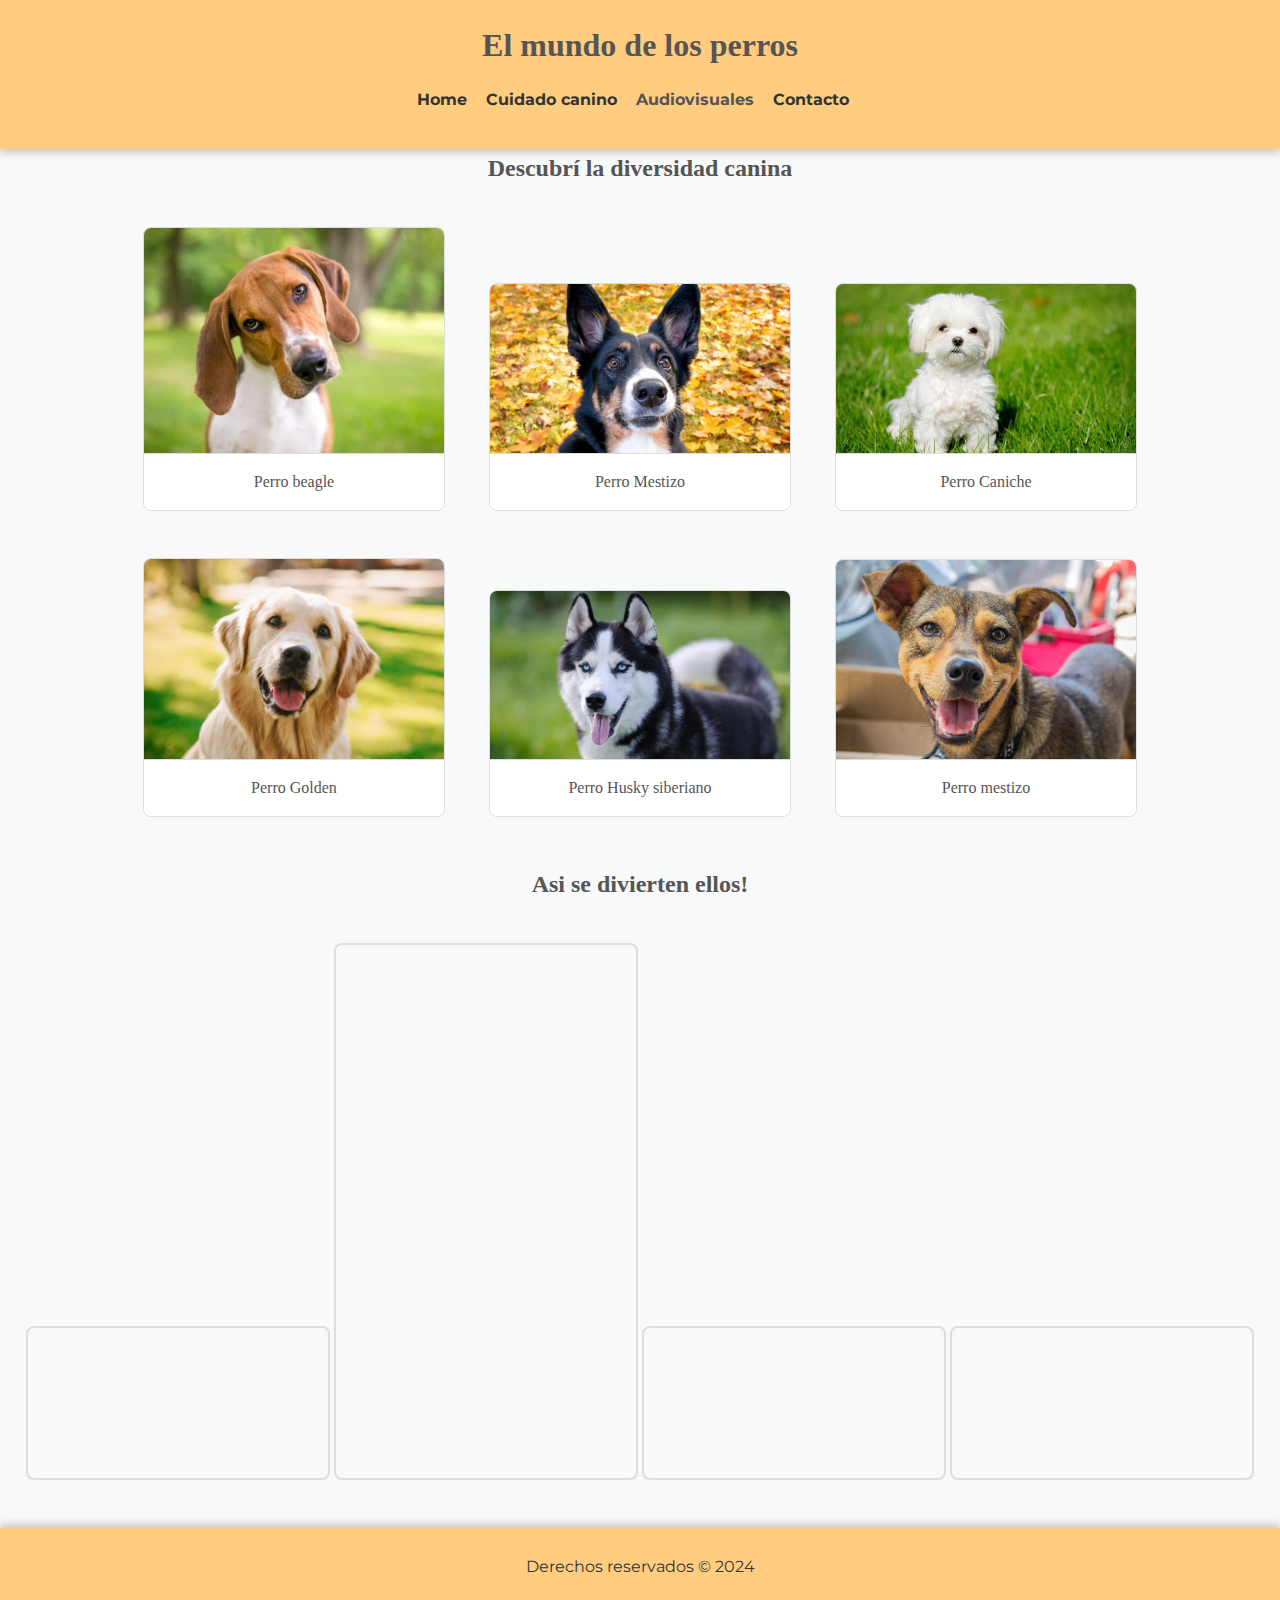
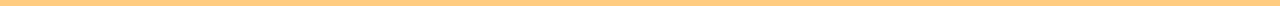
==== commit 941aadef: "ajustar detalles" ====
--- a/audiovisual.html
+++ b/audiovisual.html
@@ -35,11 +35,11 @@
 
       <ul>
 
-        <li><a class="active" href="index.html">Home</a></li>
+        <li><a href="index.html">Home</a></li>
 
-        <li><a href="cuidado_canino.html">Cuidado canino</a></li>
+        <li><a  href="cuidado_canino.html">Cuidado canino</a></li>
 
-        <li><a href="audiovisual.html">Audiovisuales</a></li>
+        <li><a class="active"href="audiovisual.html">Audiovisuales</a></li>
 
         <li><a href="contacto.html">Contacto</a></li>
 
